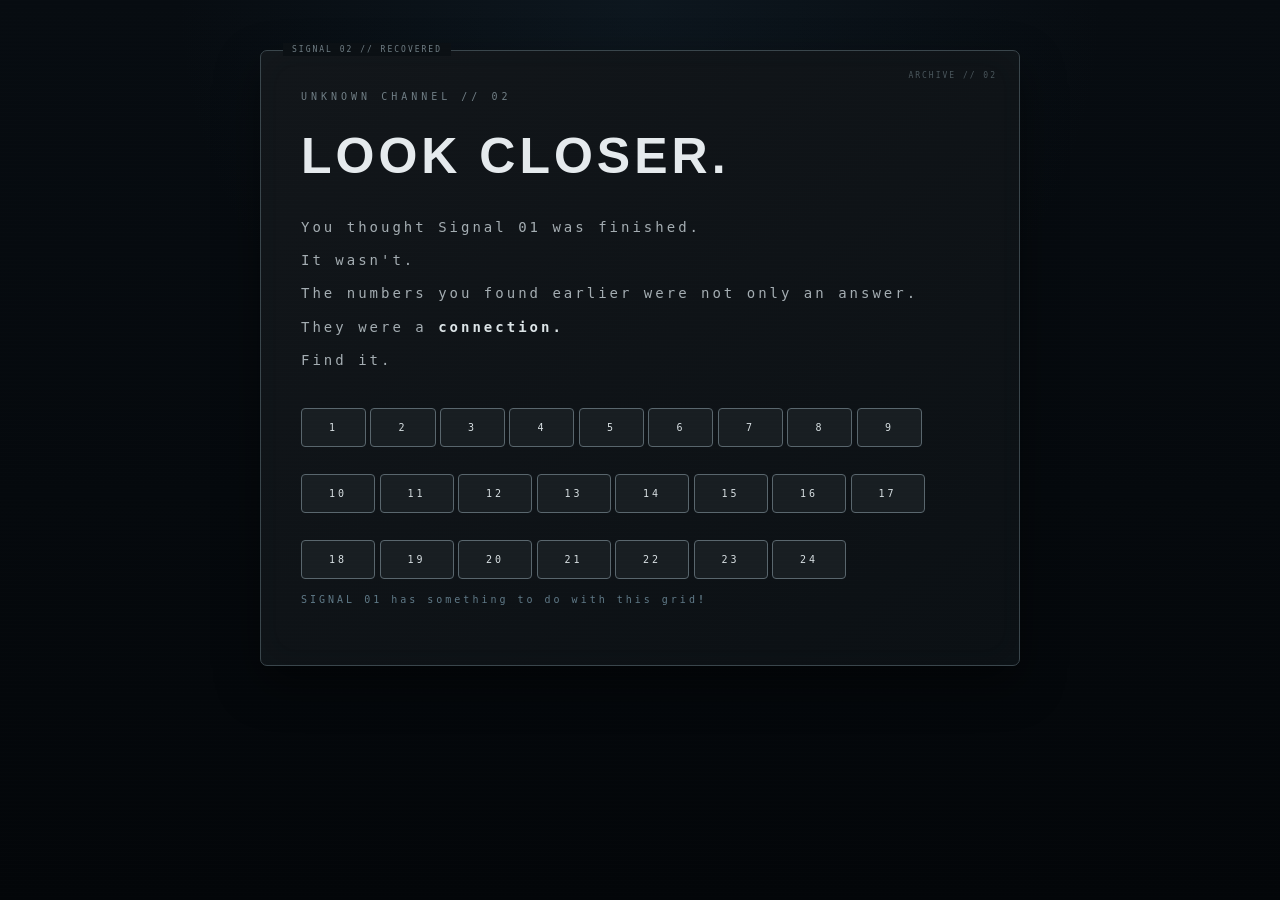
==== learn.html @ c7bb6c18 "Add files via upload" ====
<!DOCTYPE html>
<html lang="en">

<head>

    <meta charset="UTF-8">

    <meta
        name="viewport"
        content="width=device-width, initial-scale=1.0"
    >

    <title>LEARN // SIGNAL 02</title>

    <link rel="stylesheet" href="style.css">

</head>


<body>

    <main class="signal signal-02">

        <p class="small-text">
            UNKNOWN CHANNEL // 02
        </p>


        <h1>
            LOOK CLOSER.
        </h1>


        <p class="message">
            You thought Signal 01 was finished.
        </p>


        <p class="message">
            It wasn't.
        </p>


        <p class="message">
            The numbers you found earlier were not only an answer.
        </p>


        <p class="message">
            They were a <b>connection.</b>
        </p>


        <p class="message">
            Find it.
        </p>


        <!-- SIGNAL 02 GRID -->

        <div class="grid">

            <button class="grid-box">1</button>
            <button class="grid-box">2</button>
            <button class="grid-box">3</button>
            <button class="grid-box">4</button>
            <button class="grid-box">5</button>
            <button class="grid-box">6</button>
            <button class="grid-box">7</button>
            <button class="grid-box">8</button>
            <button class="grid-box">9</button>
            <button class="grid-box">10</button>
            <button class="grid-box">11</button>
            <button class="grid-box">12</button>
            <button class="grid-box">13</button>
            <button class="grid-box">14</button>
            <button class="grid-box">15</button>
            <button class="grid-box">16</button>
            <button class="grid-box">17</button>
            <button class="grid-box">18</button>
            <button class="grid-box">19</button>
            <button class="grid-box">20</button>
            <button class="grid-box">21</button>
            <button class="grid-box">22</button>
            <button class="grid-box">23</button>
            <button class="grid-box">24</button>

        </div>


        <p class="hint-info">
             SIGNAL 01 has something to do with this grid<b>!</b>
        </p>


        <!-- MAIN RESULT -->

        <p id="result"></p>


        <!-- TRANSLATION ANSWER -->

        <div
            id="answer-area"
            style="display: none;"
        >

            <p class="message">
                The message pointed somewhere.<br>
                Not a place on a map - a place you can reach.
            </p>

            <p class="message">
                What palce did it tell u to go?<br>
                <b>ONE WORD ONLY.</b>
            </p>


            <input
                type="text"
                id="learnAnswer"
                placeholder="ENTER ANSWER"
                autocomplete="off"
            >


            <button onclick="checkLearnAnswer()">
                SUBMIT
            </button>

        </div>


        <!-- SIGNAL SOURCE -->

        <div
            id="source-area"
            style="display: none;"
        >

            <p
                class="message"
                id="sourceMessage"
            >
                The signal source has been located.
            </p>


            <button onclick="goToWebsite()">
                OPEN SIGNAL SOURCE
            </button>

        </div>


        <!-- INSTAGRAM NUMBER -->

        <div
            id="number-area"
            style="display: none;"
        >

            <p class="message">
                You found the source.
            </p>


            <p class="message">
                Now find the number hidden in the Instagram ID.
            </p>


            <input
                type="text"
                id="instagramNumber"
                placeholder="ENTER NUMBER"
                autocomplete="off"
            >


            <button onclick="checkInstagramNumber()">
                SUBMIT
            </button>

        </div>


        <!-- SIGNAL 03 UNLOCK -->

        <div
            id="next-area"
            style="display: none;"
        >

            <p
                class="message"
                id="nextMessage"
            ></p>


            <button onclick="goToSignal03()">
                CONTINUE
            </button>

        </div>


    </main>


    <script src="script.js"></script>

</body>

</html>
---- style.css ----
.signal4-reveal {
    display: none;
}
* {
    box-sizing: border-box;
    margin: 0;
    padding: 0;
}

html {
    scroll-behavior: smooth;
}

body {
    min-height: 100vh;
    padding: 20px;

    background:
        radial-gradient(
            circle at 50% 0%,
            rgba(39, 70, 91, 0.18),
            transparent 42%
        ),
        linear-gradient(
            180deg,
            #070c11 0%,
            #05090d 55%,
            #030609 100%
        );

    color: #d9e2e8;
    font-family: Arial, sans-serif;
}

body::before {
    content: "";

    position: fixed;
    inset: 0;

    pointer-events: none;

    background:
        repeating-linear-gradient(
            0deg,
            transparent 0,
            transparent 3px,
            rgba(255, 255, 255, 0.014) 4px
        );

    z-index: 50;
}


/* COMMON */

button,
input {
    font-family: inherit;
}

button {
    cursor: pointer;
}

button:disabled {
    opacity: 0.45;
    cursor: default;
}

button:active {
    transform: translateY(1px);
}


/* SIGNAL 01 */

.terminal {
    position: relative;

    width: min(850px, 100%);
    min-height: 0;

    margin: 30px auto;

    padding: 38px;

    background:
        linear-gradient(
            145deg,
            rgba(12, 25, 35, 0.98),
            rgba(6, 13, 19, 0.98)
        );

    border: 1px solid #294250;
    border-radius: 7px;

    box-shadow:
        0 18px 45px rgba(0, 0, 0, 0.4),
        inset 0 0 35px rgba(50, 100, 125, 0.025);
}

.terminal::before {
    content: "SIGNAL 01 // INCOMING";

    position: absolute;

    top: -8px;
    left: 22px;

    padding: 2px 9px;

    background: #071018;

    color: #597483;

    font-family: monospace;
    font-size: 8px;
    letter-spacing: 2px;
}

.system {
    color: #657f8d;

    font-family: monospace;
    font-size: 11px;

    letter-spacing: 2px;
}

.terminal h1 {
    margin-top: 28px;

    color: #e6eef2;

    font-size: clamp(44px, 7vw, 60px);
    letter-spacing: 7px;
}

.creator {
    margin-top: 9px;

    color: #6b8490;

    font-family: monospace;
    font-size: 13px;
}

.signal {
    position: relative;

    margin-top: 28px;

    padding: 30px;

    background:
        linear-gradient(
            135deg,
            #0b1821,
            #081118
        );

    border: 1px solid #2d4856;
    border-left: 3px solid #587a89;

    border-radius: 5px;

    box-shadow:
        inset 0 0 25px rgba(50, 100, 125, 0.035);
}

.signal::after {
    content: "TRANSMISSION";

    position: absolute;

    top: 14px;
    right: 18px;

    color: #3d5966;

    font-family: monospace;
    font-size: 8px;
    letter-spacing: 2px;
}

.signal p {
    margin-bottom: 10px;

    color: #607a88;

    font-family: monospace;
    font-size: 10px;

    letter-spacing: 3px;
}

.signal h2 {
    color: #c8dce5;

    font-family: monospace;
    font-size: 27px;

    letter-spacing: 5px;
}

.clue {
    margin-top: 25px;

    color: #9aadb7;

    font-family: monospace;
    font-size: 13px;

    line-height: 1.8;
}

.terminal input {
    margin-top: 22px;

    width: 68%;

    padding: 14px 15px;

    background: #050b10;

    border: 1px solid #2e4855;
    border-radius: 4px;

    color: #e4edf1;

    outline: none;
}

.terminal input:focus {
    border-color: #6c8b9a;

    box-shadow:
        0 0 14px rgba(70, 120, 145, 0.1);
}

.terminal input::placeholder {
    color: #506773;
}

.terminal button {
    margin-left: 7px;

    padding: 14px 21px;

    background: #13232d;

    border: 1px solid #466270;
    border-radius: 4px;

    color: #d0dfe5;

    font-family: monospace;
    font-size: 10px;

    letter-spacing: 2px;

    transition: 0.2s;
}

.terminal button:hover {
    background: #1a303c;
    border-color: #7895a2;
}

#result {
    margin-top: 20px;

    color: #8aa7b5;

    font-family: monospace;
    font-size: 12px;

    line-height: 1.6;

    white-space: pre-line;
}

.hint-info {
    margin-top: 15px;

    color: #536d79;

    font-family: monospace;
    font-size: 9px;

    letter-spacing: 2px;
}

#continueBtn {
    display: none;
}


/* SIGNAL 02 */

.signal-02 {
    position: relative;

    width: min(760px, 100%);

    margin: 30px auto;

    padding: 40px;

    background:
        linear-gradient(
            145deg,
            #12161a,
            #0b1014
        );

    border: 1px solid #3a464c;
    border-radius: 7px;

    box-shadow:
        0 18px 45px rgba(0, 0, 0, 0.45),
        inset 0 0 35px rgba(170, 180, 185, 0.018);
}

.signal-02::before {
    content: "SIGNAL 02 // RECOVERED";

    position: absolute;

    top: -8px;
    left: 22px;

    padding: 2px 9px;

    background: #0b1014;

    color: #707e85;

    font-family: monospace;
    font-size: 8px;

    letter-spacing: 2px;
}

.signal-02::after {
    content: "ARCHIVE // 02";

    position: absolute;

    top: 20px;
    right: 22px;

    color: #4a565c;

    font-family: monospace;
    font-size: 8px;

    letter-spacing: 2px;
}

.signal-02 .small-text {
    margin-bottom: 25px;

    color: #707e85;

    font-family: monospace;
    font-size: 10px;

    letter-spacing: 4px;
}

.signal-02 h1 {
    margin: 0 0 30px;

    color: #e5eaed;

    font-size: clamp(38px, 6vw, 50px);

    letter-spacing: 4px;
}

.signal-02 .message {
    margin-bottom: 8px;

    color: #a4adb2;

    font-family: monospace;
    font-size: 14px;

    line-height: 1.8;
}

.signal-02 .message b {
    color: #dce4e7;
}

.signal-02 button {
    margin-top: 27px;
    margin-left: 0;

    padding: 13px 27px;

    background: #181e22;

    border: 1px solid #59666d;
    border-radius: 4px;

    color: #d7dfe2;

    font-family: monospace;
    font-size: 10px;

    letter-spacing: 3px;

    transition: 0.2s;
}

.signal-02 button:hover {
    background: #252d32;
    border-color: #a0abb0;
}

#source-area,
#number-area,
#next-area {
    display: none;
}


/* SIGNAL 03 */

.signal-03 {
    position: relative;

    width: 100%;
    min-height: 100vh;

    padding: 35px 7vw 100px;

    overflow: hidden;

    background:
        radial-gradient(
            circle at 82% 12%,
            rgba(38, 73, 94, 0.2),
            transparent 28%
        ),
        radial-gradient(
            circle at 12% 75%,
            rgba(23, 48, 65, 0.16),
            transparent 30%
        ),
        linear-gradient(
            145deg,
            #060a0e,
            #04070a
        );

    color: #d8e0e6;
}

.signal-03::before {
    content: "";

    position: fixed;
    inset: 0;

    pointer-events: none;

    background-image:
        linear-gradient(
            rgba(140, 175, 190, 0.035) 1px,
            transparent 1px
        ),
        linear-gradient(
            90deg,
            rgba(140, 175, 190, 0.035) 1px,
            transparent 1px
        );

    background-size: 50px 50px;
}

.signal-03::after {
    content: "03 // UNKNOWN LOCATION // TRACKING ACTIVE";

    position: absolute;

    top: 20px;
    right: 7vw;

    color: #4e6876;

    font-family: monospace;
    font-size: 9px;

    letter-spacing: 3px;
}

.signal-03 > * {
    position: relative;
    z-index: 2;
}

.signal-03 h1 {
    max-width: 900px;

    margin-top: 95px;

    color: #e9eef1;

    font-size: clamp(58px, 10vw, 120px);

    line-height: 0.83;

    letter-spacing: -6px;
}

.signal-03 .small-text {
    color: #607987;

    font-family: monospace;
    font-size: 10px;

    letter-spacing: 4px;

    text-transform: uppercase;
}

.signal-03 .message {
    max-width: 610px;

    margin-top: 20px;

    color: #81919b;

    font-family: monospace;
    font-size: 13px;

    line-height: 1.8;
}

.signal-03 .signal-box {
    position: relative;

    width: min(700px, 100%);

    margin-top: 75px;

    padding: 42px;

    background:
        linear-gradient(
            135deg,
            rgba(11, 28, 41, 0.9),
            rgba(6, 13, 19, 0.94)
        );

    border: 1px solid #2c4350;

    box-shadow:
        16px 16px 0 rgba(15, 25, 32, 0.65),
        0 0 35px rgba(40, 90, 115, 0.05);
}

.signal-03 .signal-box::before {
    content: "+";

    position: absolute;

    top: -9px;
    left: -9px;

    color: #718b98;

    font-size: 16px;
}

.signal-03 .signal-box::after {
    content: "SIGNAL_03";

    position: absolute;

    right: 18px;
    bottom: 12px;

    color: #3e5662;

    font-family: monospace;
    font-size: 8px;

    letter-spacing: 3px;
}

.signal-03 .riddle {
    margin: 32px 0;

    color: #d0d9de;

    font-family: monospace;
    font-size: 18px;

    line-height: 1.9;
}

.signal-03 input {
    width: 100%;

    margin-top: 20px;

    padding: 16px 0;

    background: transparent;

    border: none;
    border-bottom: 1px solid #425865;

    border-radius: 0;

    color: #e4edf1;

    font-family: monospace;

    outline: none;
}

.signal-03 input:focus {
    border-bottom-color: #9ab0bb;
}

.signal-03 button {
    margin-top: 20px;
    margin-left: 0;

    padding: 13px 27px;

    background: transparent;

    border: 1px solid #536e7b;
    border-radius: 0;

    color: #c0d0d7;

    font-family: monospace;
    font-size: 10px;

    letter-spacing: 3px;

    transition: 0.2s;
}

.signal-03 button:hover {
    background: #16242d;
    border-color: #91aab6;
}

.signal-03 #riddleResult,
.signal-03 #equationResult,
.signal-03 #equation2Result,
.signal-03 #cityResult,
.signal-03 #locationResult {
    margin-top: 20px;

    color: #718996;

    font-family: monospace;
    font-size: 11px;

    letter-spacing: 1px;
}

.signal-03 .hint-info {
    margin-top: 30px;

    color: #526d7a;

    font-family: monospace;
    font-size: 9px;

    letter-spacing: 3px;
}


/* SIGNAL 03 SECTIONS */

#equation-area,
#equation2-area,
#location-area,
.mini-stage,
#memory-stage,
#signal03-final {
    position: relative;

    width: min(850px, 100%);

    margin-top: 105px;

    padding-top: 45px;

    border-top: 1px solid #263943;
}

#equation-area::before,
#equation2-area::before,
#location-area::before,
.mini-stage::before,
#memory-stage::before,
#signal03-final::before {
    content: "SIGNAL DATA";

    position: absolute;

    top: -7px;
    left: 0;

    padding-right: 12px;

    background: #05080b;

    color: #506a76;

    font-family: monospace;
    font-size: 8px;

    letter-spacing: 3px;
}

.signal-03 .equation {
    margin: 40px 0;

    color: #dce7ec;

    font-family: monospace;

    font-size: clamp(30px, 6vw, 65px);

    letter-spacing: 5px;
}


/* LOCATION */

#location-area {
    min-height: 300px;

    padding: 45px;

    background:
        linear-gradient(
            135deg,
            rgba(17, 34, 45, 0.82),
            rgba(5, 10, 14, 0.92)
        );

    border: 1px solid #2b4452;

    box-shadow:
        12px 12px 0 rgba(10, 18, 23, 0.7);
}

#location-area .message:nth-child(2) {
    margin: 40px 0;

    color: #e3ebef;

    font-family: monospace;

    font-size: clamp(40px, 8vw, 90px);

    letter-spacing: 7px;
}


/* SHIBUYA GAME */

.game-area {
    width: min(850px, 100%);

    margin-top: 105px;
}

.game-area::before {
    content: "[ CONNECTION TEST // SHIBUYA ]";

    display: block;

    margin-bottom: 20px;

    color: #607b87;

    font-family: monospace;

    font-size: 10px;

    letter-spacing: 2px;
}

.game-title {
    display: inline-block;

    padding: 8px 12px;

    background: #101a20;

    border-left: 3px solid #718b96;

    color: #dce6ea;

    font-family: monospace;

    font-size: 24px;

    letter-spacing: 3px;
}

.game-info {
    max-width: 650px;

    margin: 15px 0;

    color: #667d87;

    font-family: monospace;

    font-size: 10px;

    line-height: 1.8;
}

.game-stats {
    display: inline-flex;

    gap: 25px;

    margin: 10px 0 18px;

    padding: 7px 10px;

    background: #05090c;

    border: 1px solid #263b45;

    color: #637a85;

    font-family: monospace;

    font-size: 9px;

    letter-spacing: 2px;
}

.game-stats b {
    color: #d4e0e5;
}

#game-board {
    position: relative;

    width: 100%;
    max-width: 760px;

    height: 420px;

    overflow: hidden;

    background:
        linear-gradient(
            180deg,
            #080e12,
            #05090c
        );

    border: 1px solid #415964;

    box-shadow:
        8px 8px 0 #020304;
}

#game-board::before {
    content: "";

    position: absolute;

    inset: 0;

    background-image:
        linear-gradient(
            #1d3039 1px,
            transparent 1px
        ),
        linear-gradient(
            90deg,
            #1d3039 1px,
            transparent 1px
        );

    background-size: 25px 25px;

    opacity: 0.35;
}

#game-board::after {
    content: "";

    position: absolute;

    left: 0;
    right: 0;

    top: 125px;

    height: 150px;

    background:
        repeating-linear-gradient(
            0deg,
            transparent 0,
            transparent 12px,
            rgba(190, 205, 210, 0.08) 12px,
            rgba(190, 205, 210, 0.08) 22px
        );

    border-top: 1px solid #263d47;
    border-bottom: 1px solid #263d47;

    pointer-events: none;
}

.road-line {
    position: absolute;

    left: 0;

    width: 100%;
    height: 1px;

    background: #55707b;

    opacity: 0.25;
}

.line-1 {
    top: 33%;
}

.line-2 {
    top: 66%;
}

#player {
    position: absolute;

    left: 20px;
    bottom: 20px;

    width: 18px;
    height: 18px;

    background: #e4edf0;

    border: 2px solid #7c96a0;

    z-index: 20;

    box-shadow:
        0 0 10px rgba(190, 215, 225, 0.45);

    transform: rotate(45deg);
}

#player::after {
    content: "";

    position: absolute;

    width: 5px;
    height: 5px;

    top: 4px;
    left: 4px;

    background: #536b76;
}

#finish {
    position: absolute;

    left: 0;
    top: 0;

    width: 100%;
    height: 42px;

    display: flex;

    align-items: center;
    justify-content: center;

    background: #0e171c;

    border-bottom: 2px solid #536c77;

    color: #91a7b0;

    font-family: monospace;

    font-size: 10px;

    letter-spacing: 4px;

    z-index: 6;
}

#finish::before {
    content: "↑";

    position: absolute;

    left: 20px;
    top: 10px;

    font-size: 15px;
}

.obstacle,
.moving-obstacle {
    position: absolute;

    width: 42px;
    height: 24px;

    background: #10191e;

    border: 1px solid #657d87;

    z-index: 15;
}

.obstacle::before,
.moving-obstacle::before {
    content: "///";

    position: absolute;

    left: 6px;
    top: 3px;

    color: #667f89;

    font-family: monospace;

    font-size: 11px;
}

#gameMessage {
    min-height: 18px;

    margin-top: 20px;

    color: #8199a3;

    font-family: monospace;

    font-size: 10px;

    letter-spacing: 2px;
}

#startGameBtn {
    margin-top: 15px;

    padding: 11px 24px;

    background: #0b1318;

    border: 1px solid #536d78;

    color: #c7d5da;

    font-family: monospace;

    font-size: 10px;

    letter-spacing: 2px;
}


/* OTHER STAGES */

.mini-stage {
    min-height: 300px;
}

.mini-stage h2 {
    margin-top: 25px;

    color: #dce7ed;

    font-family: monospace;

    font-size: clamp(28px, 5vw, 48px);

    letter-spacing: 3px;
}

.stage-text {
    max-width: 650px;

    margin-top: 15px;

    color: #788c96;

    font-family: monospace;

    font-size: 11px;

    line-height: 1.8;
}

.puzzle-box {
    width: min(650px, 100%);

    margin-top: 40px;

    padding: 32px;

    background:
        linear-gradient(
            135deg,
            rgba(10, 20, 28, 0.9),
            rgba(5, 10, 14, 0.95)
        );

    border: 1px solid #2c424d;

    box-shadow:
        10px 10px 0 rgba(17, 28, 36, 0.5);
}

.jumble-words {
    margin: 32px 0;

    padding: 20px;

    background: #060a0d;

    border: 1px solid #263944;

    color: #d4e0e5;

    font-family: monospace;

    font-size: 19px;

    letter-spacing: 3px;

    text-align: center;
}

.attempt-info {
    margin-top: 16px;

    color: #536d78;

    font-family: monospace;

    font-size: 10px;

    letter-spacing: 2px;
}

.attempt-info b {
    color: #c8d6dc;
}


/* HIDDEN STAGE */

#hidden-stage {
    min-height: 350px;
}

#hidden-message-box {
    position: relative;

    width: min(600px, 100%);

    min-height: 140px;

    margin-top: 45px;

    display: flex;

    align-items: center;
    justify-content: center;

    background: #05090c;

    border: 1px solid #263b45;

    overflow: hidden;
}

#hidden-message-box::before {
    content: "";

    position: absolute;

    inset: 0;

    background:
        repeating-linear-gradient(
            0deg,
            transparent,
            transparent 5px,
            rgba(170, 200, 210, 0.025) 6px
        );
}

#hidden-message {
    margin: 0;

    color: #91a7b0;

    font-family: monospace;

    font-size: 18px;

    letter-spacing: 4px;

    text-align: center;

    opacity: 0;

    transition: opacity 0.2s;
}

#hiddenContinueBtn {
    margin-top: 25px;
}


/* MEMORY */

#memory-stage {
    min-height: 400px;
}

.memory-stats {
    margin-top: 22px;

    color: #607887;

    font-family: monospace;

    font-size: 10px;

    letter-spacing: 2px;
}

.memory-stats b {
    color: #d7e3e8;
}

#memory-board {
    width: min(560px, 100%);

    margin-top: 32px;

    display: grid;

    grid-template-columns: repeat(4, 1fr);

    gap: 10px;
}

.memory-card {
    width: 100%;

    aspect-ratio: 1;

    margin: 0;
    padding: 0;

    background: #0a1218;

    border: 1px solid #38515e;

    border-radius: 0;

    color: #9db0b9;

    font-family: monospace;

    font-size: 25px;

    transition: 0.2s;
}

.memory-card:hover {
    background: #14232c;

    border-color: #78909b;
}

.memory-card.flipped {
    background: #172831;

    border-color: #8198a2;

    color: #dce7ed;
}

.memory-card.matched {
    background: #0d1b21;

    border-color: #536d78;

    color: #9fb4be;

    cursor: default;
}

#memoryMessage {
    min-height: 20px;

    margin-top: 20px;

    color: #7f98a3;

    font-family: monospace;

    font-size: 10px;

    letter-spacing: 2px;
}


/* FINAL */

#signal03-final {
    min-height: 300px;

    padding-bottom: 80px;
}

.final-text {
    max-width: 650px;

    margin-top: 18px;

    color: #82919b;

    font-family: monospace;

    font-size: 12px;

    line-height: 1.8;
}

.final-box {
    width: min(650px, 100%);

    margin-top: 45px;

    padding: 38px;

    background:
        linear-gradient(
            135deg,
            rgba(15, 29, 38, 0.92),
            rgba(5, 10, 14, 0.96)
        );

    border: 1px solid #425b67;

    box-shadow:
        12px 12px 0 rgba(18, 29, 38, 0.5);
}

.final-status {
    margin-top: 28px;

    color: #dce7ed;

    font-family: monospace;

    font-size: clamp(28px, 5vw, 48px);

    letter-spacing: 5px;
}

.final-subtext {
    margin-top: 18px;

    color: #617984;

    font-family: monospace;

    font-size: 9px;

    letter-spacing: 3px;
}


/* MOBILE */

@media (max-width: 600px) {

    body {
        padding: 10px;
    }

    .terminal {
        margin: 15px auto;
        padding: 28px 20px;
    }

    .terminal h1 {
        font-size: 42px;
        letter-spacing: 4px;
    }

    .signal {
        padding: 25px 20px;
    }

    .terminal input {
        width: 100%;
    }

    .terminal button {
        width: 100%;

        margin-left: 0;
        margin-top: 10px;
    }

    .signal-02 {
        margin: 15px auto;
        padding: 30px 22px;
    }

    .signal-02 h1 {
        font-size: 38px;
    }

    .signal-02::after {
        display: none;
    }

    .signal-03 {
        padding: 25px 18px 70px;
    }

    .signal-03::after {
        display: none;
    }

    .signal-03 h1 {
        margin-top: 70px;

        font-size: 54px;

        letter-spacing: -3px;
    }

    .signal-03 .signal-box {
        margin-top: 55px;

        padding: 28px 21px;

        box-shadow:
            9px 9px 0 rgba(15, 25, 32, 0.7);
    }

    .signal-03 .riddle {
        font-size: 16px;
    }

    .signal-03 button {
        width: 100%;
    }

    #equation-area,
    #equation2-area,
    #location-area,
    .mini-stage,
    #memory-stage,
    #signal03-final {
        margin-top: 80px;
    }

    #location-area {
        padding: 30px 20px;
    }

    #location-area .message:nth-child(2) {
        font-size: 38px;
        letter-spacing: 4px;
    }

    .game-area {
        margin-top: 85px;
    }

    .game-stats {
        width: 100%;

        justify-content: space-between;
    }

    #game-board {
        height: 420px;
    }

    .puzzle-box {
        padding: 25px 20px;
    }

    .jumble-words {
        font-size: 15px;
        line-height: 1.7;
    }

    #memory-board {
        grid-template-columns: repeat(2, 1fr);

        max-width: 330px;
    }

    .final-box {
        padding: 28px 22px;
    }
}

.signal4-reveal {
    display: none;
    margin-top: 35px;
    padding: 20px;
    border-top: 1px solid #263746;
    line-height: 1.8;
}

.signal4-reveal .dim {
    color: #526575;
}

.signal4-button {
    display: inline-block;
    margin-top: 20px;
    padding: 12px 18px;
    border: 1px solid #344957;
    background: #0c1721;
    color: #9eb1bf;
    text-decoration: none;
    font-family: "Courier New", monospace;
}
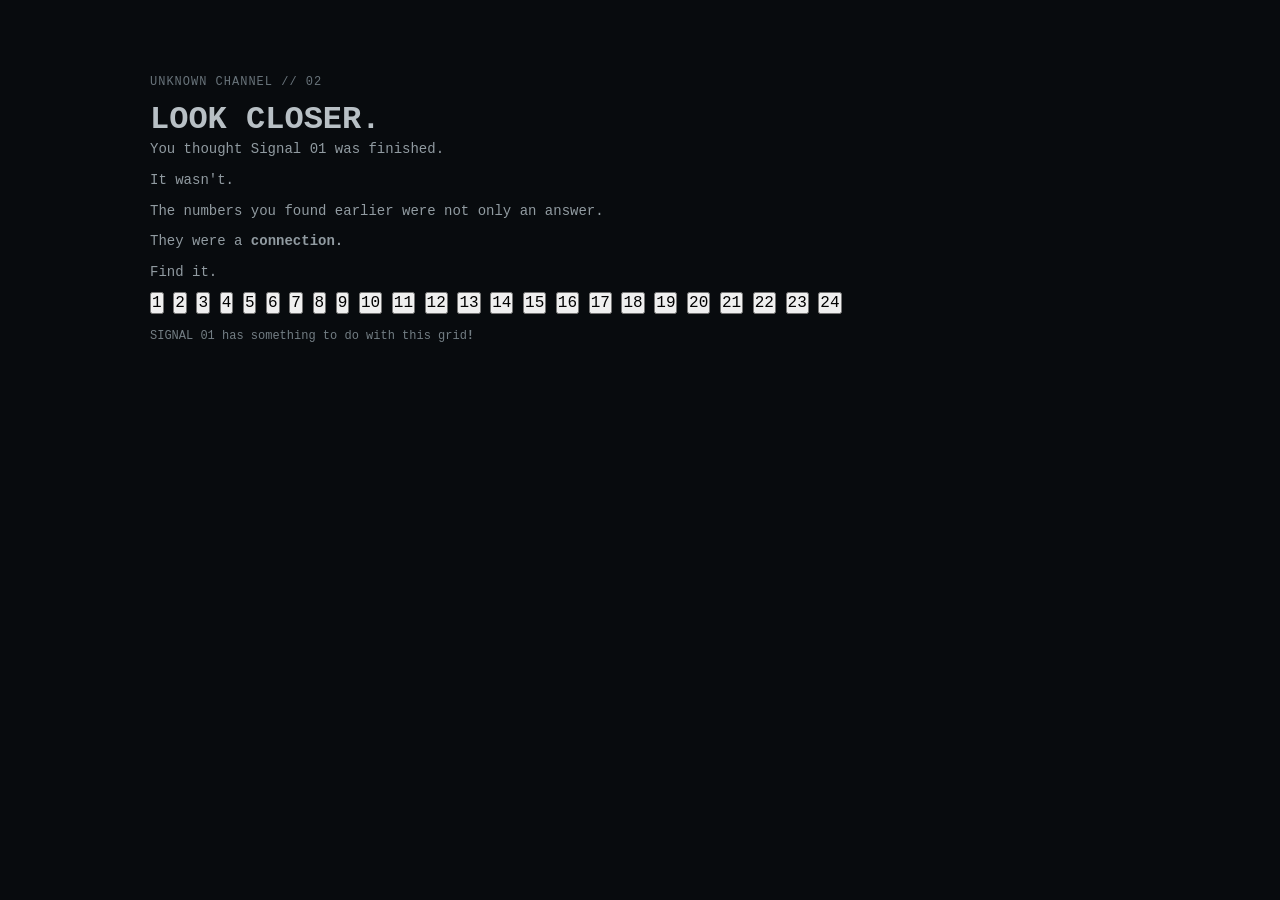
==== commit 2a8e469c: "Add files via upload" ====
--- a/style.css
+++ b/style.css
@@ -1,6 +1,3 @@
-.signal4-reveal {
-    display: none;
-}
 * {
     box-sizing: border-box;
     margin: 0;
@@ -13,1547 +10,710 @@
 
 body {
     min-height: 100vh;
-    padding: 20px;
-
-    background:
-        radial-gradient(
-            circle at 50% 0%,
-            rgba(39, 70, 91, 0.18),
-            transparent 42%
-        ),
-        linear-gradient(
-            180deg,
-            #070c11 0%,
-            #05090d 55%,
-            #030609 100%
-        );
-
-    color: #d9e2e8;
-    font-family: Arial, sans-serif;
-}
-
-body::before {
-    content: "";
-
-    position: fixed;
-    inset: 0;
-
-    pointer-events: none;
-
-    background:
-        repeating-linear-gradient(
-            0deg,
-            transparent 0,
-            transparent 3px,
-            rgba(255, 255, 255, 0.014) 4px
-        );
-
-    z-index: 50;
-}
-
-
-/* COMMON */
+    padding: 30px 16px;
+    background: #080b0e;
+    color: #b8c0c5;
+    font-family: "Courier New", monospace;
+}
 
 button,
 input {
-    font-family: inherit;
+    font: inherit;
 }
 
 button {
     cursor: pointer;
 }
 
-button:disabled {
-    opacity: 0.45;
-    cursor: default;
-}
-
-button:active {
-    transform: translateY(1px);
-}
-
-
-/* SIGNAL 01 */
-
-.terminal {
-    position: relative;
-
-    width: min(850px, 100%);
-    min-height: 0;
-
-    margin: 30px auto;
-
-    padding: 38px;
-
-    background:
-        linear-gradient(
-            145deg,
-            rgba(12, 25, 35, 0.98),
-            rgba(6, 13, 19, 0.98)
-        );
-
-    border: 1px solid #294250;
-    border-radius: 7px;
-
-    box-shadow:
-        0 18px 45px rgba(0, 0, 0, 0.4),
-        inset 0 0 35px rgba(50, 100, 125, 0.025);
-}
-
-.terminal::before {
-    content: "SIGNAL 01 // INCOMING";
-
-    position: absolute;
-
-    top: -8px;
-    left: 22px;
-
-    padding: 2px 9px;
-
-    background: #071018;
-
-    color: #597483;
-
-    font-family: monospace;
-    font-size: 8px;
-    letter-spacing: 2px;
-}
-
-.system {
-    color: #657f8d;
-
-    font-family: monospace;
-    font-size: 11px;
-
-    letter-spacing: 2px;
-}
-
-.terminal h1 {
-    margin-top: 28px;
-
-    color: #e6eef2;
-
-    font-size: clamp(44px, 7vw, 60px);
-    letter-spacing: 7px;
-}
-
-.creator {
-    margin-top: 9px;
-
-    color: #6b8490;
-
-    font-family: monospace;
-    font-size: 13px;
-}
-
 .signal {
-    position: relative;
-
-    margin-top: 28px;
-
+    width: 92%;
+    max-width: 980px;
+    margin: 45px auto;
+}
+
+.signal-03 {
     padding: 30px;
-
-    background:
-        linear-gradient(
-            135deg,
-            #0b1821,
-            #081118
-        );
-
-    border: 1px solid #2d4856;
-    border-left: 3px solid #587a89;
-
-    border-radius: 5px;
-
-    box-shadow:
-        inset 0 0 25px rgba(50, 100, 125, 0.035);
-}
-
-.signal::after {
-    content: "TRANSMISSION";
-
-    position: absolute;
-
-    top: 14px;
-    right: 18px;
-
-    color: #3d5966;
-
-    font-family: monospace;
-    font-size: 8px;
-    letter-spacing: 2px;
-}
-
-.signal p {
-    margin-bottom: 10px;
-
-    color: #607a88;
-
-    font-family: monospace;
-    font-size: 10px;
-
-    letter-spacing: 3px;
-}
-
-.signal h2 {
-    color: #c8dce5;
-
-    font-family: monospace;
-    font-size: 27px;
-
-    letter-spacing: 5px;
-}
-
-.clue {
-    margin-top: 25px;
-
-    color: #9aadb7;
-
-    font-family: monospace;
-    font-size: 13px;
-
-    line-height: 1.8;
-}
-
-.terminal input {
-    margin-top: 22px;
-
-    width: 68%;
-
-    padding: 14px 15px;
-
-    background: #050b10;
-
-    border: 1px solid #2e4855;
-    border-radius: 4px;
-
-    color: #e4edf1;
-
-    outline: none;
-}
-
-.terminal input:focus {
-    border-color: #6c8b9a;
-
-    box-shadow:
-        0 0 14px rgba(70, 120, 145, 0.1);
-}
-
-.terminal input::placeholder {
-    color: #506773;
-}
-
-.terminal button {
-    margin-left: 7px;
-
-    padding: 14px 21px;
-
-    background: #13232d;
-
-    border: 1px solid #466270;
-    border-radius: 4px;
-
-    color: #d0dfe5;
-
-    font-family: monospace;
-    font-size: 10px;
-
-    letter-spacing: 2px;
-
-    transition: 0.2s;
-}
-
-.terminal button:hover {
-    background: #1a303c;
-    border-color: #7895a2;
-}
-
-#result {
-    margin-top: 20px;
-
-    color: #8aa7b5;
-
-    font-family: monospace;
+    background: #0d1216;
+    border: 1px solid #30383e;
+    box-shadow: 6px 6px 0 #020304;
+}
+
+.small-text {
+    color: #68737a;
     font-size: 12px;
-
-    line-height: 1.6;
-
-    white-space: pre-line;
+    margin-bottom: 12px;
+    letter-spacing: 1px;
+}
+
+.signal-03 h1 {
+    color: #d4d9dc;
+    font-size: 34px;
+    margin-bottom: 20px;
+}
+
+.message {
+    color: #919ba1;
+    font-size: 14px;
+    line-height: 1.7;
+    margin-bottom: 7px;
 }
 
 .hint-info {
     margin-top: 15px;
-
-    color: #536d79;
-
-    font-family: monospace;
-    font-size: 9px;
-
-    letter-spacing: 2px;
-}
-
-#continueBtn {
-    display: none;
-}
-
-
-/* SIGNAL 02 */
-
-.signal-02 {
-    position: relative;
-
-    width: min(760px, 100%);
-
-    margin: 30px auto;
-
-    padding: 40px;
-
-    background:
-        linear-gradient(
-            145deg,
-            #12161a,
-            #0b1014
-        );
-
-    border: 1px solid #3a464c;
-    border-radius: 7px;
-
-    box-shadow:
-        0 18px 45px rgba(0, 0, 0, 0.45),
-        inset 0 0 35px rgba(170, 180, 185, 0.018);
-}
-
-.signal-02::before {
-    content: "SIGNAL 02 // RECOVERED";
-
-    position: absolute;
-
-    top: -8px;
-    left: 22px;
-
-    padding: 2px 9px;
-
+    color: #737e84;
+    font-size: 12px;
+}
+
+
+/* =========================
+   PUZZLE BOXES
+========================= */
+
+.signal-box {
+    margin: 25px 0;
+    padding: 22px;
+    background: #090d11;
+    border: 1px solid #303940;
+}
+
+.riddle {
+    color: #aab2b7;
+    line-height: 1.8;
+    font-size: 14px;
+}
+
+.equation {
+    margin: 15px 0;
+    color: #d2d7da;
+    font-size: 20px;
+}
+
+.signal-box input,
+#location-area input {
+    width: 100%;
+    padding: 11px;
+    margin-top: 15px;
+    background: #06090b;
+    border: 1px solid #39434a;
+    color: #d2d7da;
+    outline: none;
+}
+
+.signal-box input:focus,
+#location-area input:focus {
+    border-color: #727e85;
+}
+
+.signal-box button,
+#location-area button {
+    margin-top: 9px;
+    padding: 10px 18px;
+    background: #151b20;
+    border: 1px solid #59656c;
+    color: #cbd1d4;
+    box-shadow: 4px 4px 0 #020304;
+}
+
+.signal-box button:hover,
+#location-area button:hover {
+    background: #20272c;
+    transform: translate(2px, 2px);
+    box-shadow: 2px 2px 0 #020304;
+}
+
+#riddleResult,
+#equationResult,
+#equation2Result,
+#cityResult,
+#locationResult {
+    min-height: 18px;
+    margin-top: 12px;
+    color: #78838a;
+    font-size: 13px;
+}
+
+
+/* =========================
+   LOCATION
+========================= */
+
+#location-area {
+    margin-top: 25px;
+    padding: 22px;
     background: #0b1014;
-
-    color: #707e85;
-
-    font-family: monospace;
-    font-size: 8px;
-
-    letter-spacing: 2px;
-}
-
-.signal-02::after {
-    content: "ARCHIVE // 02";
-
-    position: absolute;
-
-    top: 20px;
-    right: 22px;
-
-    color: #4a565c;
-
-    font-family: monospace;
-    font-size: 8px;
-
-    letter-spacing: 2px;
-}
-
-.signal-02 .small-text {
-    margin-bottom: 25px;
-
-    color: #707e85;
-
-    font-family: monospace;
-    font-size: 10px;
-
-    letter-spacing: 4px;
-}
-
-.signal-02 h1 {
-    margin: 0 0 30px;
-
-    color: #e5eaed;
-
-    font-size: clamp(38px, 6vw, 50px);
-
-    letter-spacing: 4px;
-}
-
-.signal-02 .message {
-    margin-bottom: 8px;
-
-    color: #a4adb2;
-
-    font-family: monospace;
-    font-size: 14px;
-
-    line-height: 1.8;
-}
-
-.signal-02 .message b {
-    color: #dce4e7;
-}
-
-.signal-02 button {
-    margin-top: 27px;
-    margin-left: 0;
-
-    padding: 13px 27px;
-
-    background: #181e22;
-
-    border: 1px solid #59666d;
-    border-radius: 4px;
-
-    color: #d7dfe2;
-
-    font-family: monospace;
-    font-size: 10px;
-
-    letter-spacing: 3px;
-
-    transition: 0.2s;
-}
-
-.signal-02 button:hover {
-    background: #252d32;
-    border-color: #a0abb0;
-}
-
-#source-area,
-#number-area,
-#next-area {
-    display: none;
-}
-
-
-/* SIGNAL 03 */
-
-.signal-03 {
-    position: relative;
-
-    width: 100%;
-    min-height: 100vh;
-
-    padding: 35px 7vw 100px;
-
-    overflow: hidden;
-
-    background:
-        radial-gradient(
-            circle at 82% 12%,
-            rgba(38, 73, 94, 0.2),
-            transparent 28%
-        ),
-        radial-gradient(
-            circle at 12% 75%,
-            rgba(23, 48, 65, 0.16),
-            transparent 30%
-        ),
-        linear-gradient(
-            145deg,
-            #060a0e,
-            #04070a
-        );
-
-    color: #d8e0e6;
-}
-
-.signal-03::before {
-    content: "";
-
-    position: fixed;
-    inset: 0;
-
-    pointer-events: none;
-
-    background-image:
-        linear-gradient(
-            rgba(140, 175, 190, 0.035) 1px,
-            transparent 1px
-        ),
-        linear-gradient(
-            90deg,
-            rgba(140, 175, 190, 0.035) 1px,
-            transparent 1px
-        );
-
-    background-size: 50px 50px;
-}
-
-.signal-03::after {
-    content: "03 // UNKNOWN LOCATION // TRACKING ACTIVE";
-
-    position: absolute;
-
-    top: 20px;
-    right: 7vw;
-
-    color: #4e6876;
-
-    font-family: monospace;
-    font-size: 9px;
-
-    letter-spacing: 3px;
-}
-
-.signal-03 > * {
-    position: relative;
-    z-index: 2;
-}
-
-.signal-03 h1 {
-    max-width: 900px;
-
-    margin-top: 95px;
-
-    color: #e9eef1;
-
-    font-size: clamp(58px, 10vw, 120px);
-
-    line-height: 0.83;
-
-    letter-spacing: -6px;
-}
-
-.signal-03 .small-text {
-    color: #607987;
-
-    font-family: monospace;
-    font-size: 10px;
-
-    letter-spacing: 4px;
-
-    text-transform: uppercase;
-}
-
-.signal-03 .message {
-    max-width: 610px;
-
-    margin-top: 20px;
-
-    color: #81919b;
-
-    font-family: monospace;
-    font-size: 13px;
-
-    line-height: 1.8;
-}
-
-.signal-03 .signal-box {
-    position: relative;
-
-    width: min(700px, 100%);
-
-    margin-top: 75px;
-
-    padding: 42px;
-
-    background:
-        linear-gradient(
-            135deg,
-            rgba(11, 28, 41, 0.9),
-            rgba(6, 13, 19, 0.94)
-        );
-
-    border: 1px solid #2c4350;
-
-    box-shadow:
-        16px 16px 0 rgba(15, 25, 32, 0.65),
-        0 0 35px rgba(40, 90, 115, 0.05);
-}
-
-.signal-03 .signal-box::before {
-    content: "+";
-
-    position: absolute;
-
-    top: -9px;
-    left: -9px;
-
-    color: #718b98;
-
-    font-size: 16px;
-}
-
-.signal-03 .signal-box::after {
-    content: "SIGNAL_03";
-
-    position: absolute;
-
-    right: 18px;
-    bottom: 12px;
-
-    color: #3e5662;
-
-    font-family: monospace;
-    font-size: 8px;
-
-    letter-spacing: 3px;
-}
-
-.signal-03 .riddle {
-    margin: 32px 0;
-
-    color: #d0d9de;
-
-    font-family: monospace;
-    font-size: 18px;
-
-    line-height: 1.9;
-}
-
-.signal-03 input {
-    width: 100%;
-
-    margin-top: 20px;
-
-    padding: 16px 0;
-
-    background: transparent;
-
-    border: none;
-    border-bottom: 1px solid #425865;
-
-    border-radius: 0;
-
-    color: #e4edf1;
-
-    font-family: monospace;
-
-    outline: none;
-}
-
-.signal-03 input:focus {
-    border-bottom-color: #9ab0bb;
-}
-
-.signal-03 button {
-    margin-top: 20px;
-    margin-left: 0;
-
-    padding: 13px 27px;
-
-    background: transparent;
-
-    border: 1px solid #536e7b;
-    border-radius: 0;
-
-    color: #c0d0d7;
-
-    font-family: monospace;
-    font-size: 10px;
-
-    letter-spacing: 3px;
-
-    transition: 0.2s;
-}
-
-.signal-03 button:hover {
-    background: #16242d;
-    border-color: #91aab6;
-}
-
-.signal-03 #riddleResult,
-.signal-03 #equationResult,
-.signal-03 #equation2Result,
-.signal-03 #cityResult,
-.signal-03 #locationResult {
-    margin-top: 20px;
-
-    color: #718996;
-
-    font-family: monospace;
-    font-size: 11px;
-
-    letter-spacing: 1px;
-}
-
-.signal-03 .hint-info {
+    border: 1px solid #303940;
+}
+
+#shibuya-step {
+    margin-top: 25px;
+    padding-top: 22px;
+    border-top: 1px solid #2b343a;
+}
+
+
+/* =========================
+   CROSSING GAME
+========================= */
+
+.game-area {
     margin-top: 30px;
-
-    color: #526d7a;
-
-    font-family: monospace;
-    font-size: 9px;
-
-    letter-spacing: 3px;
-}
-
-
-/* SIGNAL 03 SECTIONS */
-
-#equation-area,
-#equation2-area,
-#location-area,
-.mini-stage,
-#memory-stage,
-#signal03-final {
-    position: relative;
-
-    width: min(850px, 100%);
-
-    margin-top: 105px;
-
-    padding-top: 45px;
-
-    border-top: 1px solid #263943;
-}
-
-#equation-area::before,
-#equation2-area::before,
-#location-area::before,
-.mini-stage::before,
-#memory-stage::before,
-#signal03-final::before {
-    content: "SIGNAL DATA";
-
-    position: absolute;
-
-    top: -7px;
-    left: 0;
-
-    padding-right: 12px;
-
-    background: #05080b;
-
-    color: #506a76;
-
-    font-family: monospace;
-    font-size: 8px;
-
-    letter-spacing: 3px;
-}
-
-.signal-03 .equation {
-    margin: 40px 0;
-
-    color: #dce7ec;
-
-    font-family: monospace;
-
-    font-size: clamp(30px, 6vw, 65px);
-
-    letter-spacing: 5px;
-}
-
-
-/* LOCATION */
-
-#location-area {
-    min-height: 300px;
-
-    padding: 45px;
-
-    background:
-        linear-gradient(
-            135deg,
-            rgba(17, 34, 45, 0.82),
-            rgba(5, 10, 14, 0.92)
-        );
-
-    border: 1px solid #2b4452;
-
-    box-shadow:
-        12px 12px 0 rgba(10, 18, 23, 0.7);
-}
-
-#location-area .message:nth-child(2) {
-    margin: 40px 0;
-
-    color: #e3ebef;
-
-    font-family: monospace;
-
-    font-size: clamp(40px, 8vw, 90px);
-
-    letter-spacing: 7px;
-}
-
-
-/* SHIBUYA GAME */
-
-.game-area {
-    width: min(850px, 100%);
-
-    margin-top: 105px;
-}
-
-.game-area::before {
-    content: "[ CONNECTION TEST // SHIBUYA ]";
-
-    display: block;
-
-    margin-bottom: 20px;
-
-    color: #607b87;
-
-    font-family: monospace;
-
-    font-size: 10px;
-
-    letter-spacing: 2px;
+    padding: 22px;
+    background: #0b1014;
+    border: 1px solid #303940;
 }
 
 .game-title {
-    display: inline-block;
-
-    padding: 8px 12px;
-
-    background: #101a20;
-
-    border-left: 3px solid #718b96;
-
-    color: #dce6ea;
-
-    font-family: monospace;
-
-    font-size: 24px;
-
-    letter-spacing: 3px;
+    margin: 12px 0 8px;
+    color: #d2d7da;
+    font-size: 22px;
 }
 
 .game-info {
-    max-width: 650px;
-
-    margin: 15px 0;
-
-    color: #667d87;
-
-    font-family: monospace;
-
-    font-size: 10px;
-
-    line-height: 1.8;
+    color: #707b82;
+    font-size: 13px;
 }
 
 .game-stats {
-    display: inline-flex;
-
-    gap: 25px;
-
-    margin: 10px 0 18px;
-
-    padding: 7px 10px;
-
-    background: #05090c;
-
-    border: 1px solid #263b45;
-
-    color: #637a85;
-
-    font-family: monospace;
-
-    font-size: 9px;
-
-    letter-spacing: 2px;
+    display: flex;
+    gap: 30px;
+    margin: 18px 0;
+    color: #68747b;
+    font-size: 12px;
 }
 
 .game-stats b {
-    color: #d4e0e5;
-}
+    color: #c3cbd0;
+}
+
+
+/* =========================
+   GAME BOARD
+========================= */
 
 #game-board {
     position: relative;
-
     width: 100%;
-    max-width: 760px;
-
-    height: 420px;
-
+    max-width: 650px;
+    height: 350px;
+    margin: 25px auto;
     overflow: hidden;
 
-    background:
-        linear-gradient(
-            180deg,
-            #080e12,
-            #05090c
-        );
-
-    border: 1px solid #415964;
-
-    box-shadow:
-        8px 8px 0 #020304;
-}
+    background: #06090c;
+    border: 1px solid #3b454b;
+}
+
+
+/*
+   SAFE STARTING AREA
+
+   The bottom part of the board is kept
+   visually separate from the moving road.
+*/
+
+#game-board::after {
+    content: "";
+    position: absolute;
+    left: 0;
+    right: 0;
+    bottom: 0;
+    height: 60px;
+
+    background: #0b1115;
+    border-top: 1px solid #242d33;
+
+    z-index: 1;
+}
+
+
+/* ROAD */
 
 #game-board::before {
     content: "";
-
-    position: absolute;
-
-    inset: 0;
-
-    background-image:
-        linear-gradient(
-            #1d3039 1px,
-            transparent 1px
-        ),
-        linear-gradient(
-            90deg,
-            #1d3039 1px,
-            transparent 1px
-        );
-
-    background-size: 25px 25px;
-
-    opacity: 0.35;
-}
-
-#game-board::after {
-    content: "";
-
     position: absolute;
 
     left: 0;
     right: 0;
 
-    top: 125px;
-
-    height: 150px;
-
-    background:
-        repeating-linear-gradient(
-            0deg,
-            transparent 0,
-            transparent 12px,
-            rgba(190, 205, 210, 0.08) 12px,
-            rgba(190, 205, 210, 0.08) 22px
-        );
-
-    border-top: 1px solid #263d47;
-    border-bottom: 1px solid #263d47;
-
-    pointer-events: none;
-}
+    top: 55px;
+    bottom: 60px;
+
+    background: #11171b;
+
+    border-top: 1px solid #252e34;
+    border-bottom: 1px solid #252e34;
+
+    z-index: 0;
+}
+
+
+/* PLAYER */
+
+#player {
+    position: absolute;
+
+    z-index: 30;
+
+    width: 20px;
+    height: 20px;
+
+    background: #d7dcdf;
+    border: 2px solid #89949a;
+
+    /*
+       Give the player a clear starting zone.
+    */
+    bottom: 15px;
+}
+
+
+/* FINISH */
+
+#finish {
+    position: absolute;
+
+    z-index: 10;
+
+    top: 8px;
+    left: 50%;
+
+    width: 70px;
+    height: 28px;
+
+    transform: translateX(-50%);
+
+    display: flex;
+    align-items: center;
+    justify-content: center;
+
+    background: #26322c;
+    border: 1px solid #526e5c;
+
+    color: #88b697;
+    font-size: 11px;
+}
+
+
+/* ROAD LINES */
 
 .road-line {
     position: absolute;
 
+    z-index: 3;
+
     left: 0;
-
     width: 100%;
     height: 1px;
 
-    background: #55707b;
-
-    opacity: 0.25;
+    background: #293238;
 }
 
 .line-1 {
-    top: 33%;
+    top: 125px;
 }
 
 .line-2 {
-    top: 66%;
-}
-
-#player {
+    top: 245px;
+}
+
+
+/* OBSTACLES */
+
+.moving-obstacle {
     position: absolute;
 
-    left: 20px;
-    bottom: 20px;
-
-    width: 18px;
-    height: 18px;
-
-    background: #e4edf0;
-
-    border: 2px solid #7c96a0;
-
-    z-index: 20;
-
-    box-shadow:
-        0 0 10px rgba(190, 215, 225, 0.45);
-
-    transform: rotate(45deg);
-}
-
-#player::after {
+    z-index: 15;
+
+    width: 42px;
+    height: 24px;
+
+    background: #713f3f;
+    border: 1px solid #a35b5b;
+}
+
+.moving-obstacle::after {
     content: "";
 
     position: absolute;
+
+    right: 5px;
+    top: 7px;
 
     width: 5px;
     height: 5px;
 
-    top: 4px;
-    left: 4px;
-
-    background: #536b76;
-}
-
-#finish {
-    position: absolute;
-
-    left: 0;
-    top: 0;
-
+    background: #c7b7a0;
+}
+
+
+/* GAME MESSAGE */
+
+#gameMessage {
+    min-height: 20px;
+    margin: 12px 0;
+
+    color: #829097;
+    font-size: 13px;
+}
+
+
+/* START BUTTON */
+
+#startGameBtn {
+    padding: 11px 20px;
+
+    background: #151b20;
+    border: 1px solid #5a666d;
+
+    color: #cbd2d5;
+
+    box-shadow: 4px 4px 0 #020304;
+}
+
+#startGameBtn:hover {
+    background: #20272c;
+    transform: translate(2px, 2px);
+    box-shadow: 2px 2px 0 #020304;
+}
+
+#startGameBtn:disabled {
+    opacity: 0.5;
+    cursor: not-allowed;
+}
+
+
+/* =========================
+   MINI STAGES
+========================= */
+
+.mini-stage {
+    margin-top: 30px;
+    padding: 22px;
+
+    background: #0b1014;
+    border: 1px solid #303940;
+}
+
+.mini-stage h2 {
+    margin: 12px 0;
+
+    color: #cbd1d4;
+    font-size: 20px;
+}
+
+.stage-text {
+    margin-bottom: 7px;
+
+    color: #858f95;
+    font-size: 13px;
+    line-height: 1.7;
+}
+
+
+/* =========================
+   JUMBLE
+========================= */
+
+.puzzle-box {
+    margin-top: 20px;
+    padding: 20px;
+
+    background: #090d11;
+    border: 1px solid #303940;
+}
+
+.jumble-words {
+    margin: 15px 0;
+
+    color: #c1c8cc;
+    font-size: 17px;
+}
+
+#jumbleAnswer {
     width: 100%;
-    height: 42px;
-
-    display: flex;
-
-    align-items: center;
-    justify-content: center;
-
-    background: #0e171c;
-
-    border-bottom: 2px solid #536c77;
-
-    color: #91a7b0;
-
-    font-family: monospace;
-
-    font-size: 10px;
-
-    letter-spacing: 4px;
-
-    z-index: 6;
-}
-
-#finish::before {
-    content: "↑";
-
-    position: absolute;
-
-    left: 20px;
-    top: 10px;
-
-    font-size: 15px;
-}
-
-.obstacle,
-.moving-obstacle {
-    position: absolute;
-
-    width: 42px;
-    height: 24px;
-
-    background: #10191e;
-
-    border: 1px solid #657d87;
-
-    z-index: 15;
-}
-
-.obstacle::before,
-.moving-obstacle::before {
-    content: "///";
-
-    position: absolute;
-
-    left: 6px;
-    top: 3px;
-
-    color: #667f89;
-
-    font-family: monospace;
-
-    font-size: 11px;
-}
-
-#gameMessage {
+    padding: 11px;
+
+    background: #06090b;
+    border: 1px solid #39434a;
+
+    color: #d1d6d9;
+    outline: none;
+}
+
+.puzzle-box button {
+    margin-top: 9px;
+    padding: 10px 18px;
+
+    background: #151b20;
+    border: 1px solid #59656c;
+
+    color: #cbd1d4;
+}
+
+.puzzle-box button:hover {
+    background: #20272c;
+}
+
+#jumbleResult {
     min-height: 18px;
-
-    margin-top: 20px;
-
-    color: #8199a3;
-
-    font-family: monospace;
-
-    font-size: 10px;
-
-    letter-spacing: 2px;
-}
-
-#startGameBtn {
+    margin-top: 12px;
+
+    color: #7d888f;
+    font-size: 13px;
+}
+
+.attempt-info {
     margin-top: 15px;
 
-    padding: 11px 24px;
-
-    background: #0b1318;
-
-    border: 1px solid #536d78;
-
-    color: #c7d5da;
-
-    font-family: monospace;
-
-    font-size: 10px;
-
-    letter-spacing: 2px;
-}
-
-
-/* OTHER STAGES */
-
-.mini-stage {
-    min-height: 300px;
-}
-
-.mini-stage h2 {
-    margin-top: 25px;
-
-    color: #dce7ed;
-
-    font-family: monospace;
-
-    font-size: clamp(28px, 5vw, 48px);
-
-    letter-spacing: 3px;
-}
-
-.stage-text {
-    max-width: 650px;
-
-    margin-top: 15px;
-
-    color: #788c96;
-
-    font-family: monospace;
-
-    font-size: 11px;
-
-    line-height: 1.8;
-}
-
-.puzzle-box {
-    width: min(650px, 100%);
-
-    margin-top: 40px;
-
-    padding: 32px;
-
-    background:
-        linear-gradient(
-            135deg,
-            rgba(10, 20, 28, 0.9),
-            rgba(5, 10, 14, 0.95)
-        );
-
-    border: 1px solid #2c424d;
-
-    box-shadow:
-        10px 10px 0 rgba(17, 28, 36, 0.5);
-}
-
-.jumble-words {
-    margin: 32px 0;
-
-    padding: 20px;
-
-    background: #060a0d;
-
-    border: 1px solid #263944;
-
-    color: #d4e0e5;
-
-    font-family: monospace;
-
-    font-size: 19px;
-
-    letter-spacing: 3px;
-
-    text-align: center;
-}
-
-.attempt-info {
-    margin-top: 16px;
-
-    color: #536d78;
-
-    font-family: monospace;
-
-    font-size: 10px;
-
-    letter-spacing: 2px;
+    color: #606c73;
+    font-size: 12px;
 }
 
 .attempt-info b {
-    color: #c8d6dc;
-}
-
-
-/* HIDDEN STAGE */
+    color: #aeb7bc;
+}
+
+
+/* =========================
+   HIDDEN STAGE
+========================= */
 
 #hidden-stage {
-    min-height: 350px;
+    background: #0a0f13;
 }
 
 #hidden-message-box {
-    position: relative;
-
-    width: min(600px, 100%);
-
-    min-height: 140px;
-
-    margin-top: 45px;
-
-    display: flex;
-
-    align-items: center;
-    justify-content: center;
-
-    background: #05090c;
-
-    border: 1px solid #263b45;
-
-    overflow: hidden;
-}
-
-#hidden-message-box::before {
-    content: "";
-
-    position: absolute;
-
-    inset: 0;
-
-    background:
-        repeating-linear-gradient(
-            0deg,
-            transparent,
-            transparent 5px,
-            rgba(170, 200, 210, 0.025) 6px
-        );
+    min-height: 45px;
+
+    margin: 20px 0;
+    padding: 14px;
+
+    background: #070b0e;
+    border-left: 2px solid #465158;
 }
 
 #hidden-message {
-    margin: 0;
-
-    color: #91a7b0;
-
-    font-family: monospace;
-
-    font-size: 18px;
-
-    letter-spacing: 4px;
-
-    text-align: center;
-
-    opacity: 0;
-
-    transition: opacity 0.2s;
+    color: #9da6ac;
 }
 
 #hiddenContinueBtn {
-    margin-top: 25px;
-}
-
-
-/* MEMORY */
-
-#memory-stage {
-    min-height: 400px;
-}
+    padding: 10px 19px;
+
+    background: #151b20;
+    border: 1px solid #59656c;
+
+    color: #c8d0d4;
+}
+
+#hiddenContinueBtn:hover {
+    background: #20272c;
+}
+
+
+/* =========================
+   MEMORY GAME
+========================= */
 
 .memory-stats {
-    margin-top: 22px;
-
-    color: #607887;
-
-    font-family: monospace;
-
-    font-size: 10px;
-
-    letter-spacing: 2px;
+    margin: 15px 0;
+
+    color: #68747b;
+    font-size: 13px;
 }
 
 .memory-stats b {
-    color: #d7e3e8;
+    color: #c0c8cc;
 }
 
 #memory-board {
-    width: min(560px, 100%);
-
-    margin-top: 32px;
-
     display: grid;
 
     grid-template-columns: repeat(4, 1fr);
 
-    gap: 10px;
+    gap: 8px;
+
+    max-width: 450px;
+
+    margin: 20px auto;
 }
 
 .memory-card {
-    width: 100%;
-
-    aspect-ratio: 1;
-
-    margin: 0;
-    padding: 0;
-
-    background: #0a1218;
-
-    border: 1px solid #38515e;
-
-    border-radius: 0;
-
-    color: #9db0b9;
-
-    font-family: monospace;
-
-    font-size: 25px;
-
-    transition: 0.2s;
+    min-height: 70px;
+
+    background: #13191e;
+
+    border: 1px solid #414b52;
+
+    color: #c5cdd1;
+
+    font-family: inherit;
 }
 
 .memory-card:hover {
-    background: #14232c;
-
-    border-color: #78909b;
+    background: #1c2429;
 }
 
 .memory-card.flipped {
-    background: #172831;
-
-    border-color: #8198a2;
-
-    color: #dce7ed;
+    background: #20292f;
+    color: #d5dbde;
 }
 
 .memory-card.matched {
-    background: #0d1b21;
-
-    border-color: #536d78;
-
-    color: #9fb4be;
-
-    cursor: default;
+    background: #193024;
+    border-color: #477258;
+    color: #76c894;
 }
 
 #memoryMessage {
     min-height: 20px;
-
-    margin-top: 20px;
-
-    color: #7f98a3;
-
-    font-family: monospace;
-
-    font-size: 10px;
-
-    letter-spacing: 2px;
-}
-
-
-/* FINAL */
-
-#signal03-final {
-    min-height: 300px;
-
-    padding-bottom: 80px;
-}
+    margin-top: 15px;
+
+    color: #829097;
+    font-size: 13px;
+}
+
+
+/* =========================
+   FINAL
+========================= */
 
 .final-text {
-    max-width: 650px;
-
-    margin-top: 18px;
-
-    color: #82919b;
-
-    font-family: monospace;
-
+    margin-bottom: 7px;
+
+    color: #858f95;
+    font-size: 13px;
+}
+
+.final-box {
+    margin-top: 25px;
+    padding: 20px;
+
+    background: #080d11;
+    border: 1px solid #354047;
+}
+
+.final-status {
+    margin: 10px 0;
+
+    color: #79c998;
+    font-size: 18px;
+}
+
+.final-subtext {
+    color: #66727a;
     font-size: 12px;
-
-    line-height: 1.8;
-}
-
-.final-box {
-    width: min(650px, 100%);
-
-    margin-top: 45px;
-
-    padding: 38px;
-
-    background:
-        linear-gradient(
-            135deg,
-            rgba(15, 29, 38, 0.92),
-            rgba(5, 10, 14, 0.96)
-        );
-
-    border: 1px solid #425b67;
-
-    box-shadow:
-        12px 12px 0 rgba(18, 29, 38, 0.5);
-}
-
-.final-status {
-    margin-top: 28px;
-
-    color: #dce7ed;
-
-    font-family: monospace;
-
-    font-size: clamp(28px, 5vw, 48px);
-
-    letter-spacing: 5px;
-}
-
-.final-subtext {
-    margin-top: 18px;
-
-    color: #617984;
-
-    font-family: monospace;
-
-    font-size: 9px;
-
-    letter-spacing: 3px;
-}
-
-
-/* MOBILE */
-
-@media (max-width: 600px) {
+}
+
+
+/* =========================
+   SIGNAL 04
+========================= */
+
+.signal4-reveal {
+    display: none;
+
+    margin-top: 25px;
+    padding: 22px;
+
+    background: #090e12;
+    border: 1px solid #303940;
+}
+
+.signal4-reveal p {
+    margin-bottom: 9px;
+
+    color: #9ba5ab;
+    font-size: 13px;
+}
+
+.signal4-reveal .dim {
+    color: #59656d;
+}
+
+.signal4-button {
+    display: inline-block;
+
+    margin-top: 15px;
+    padding: 11px 18px;
+
+    background: #151b20;
+    border: 1px solid #5c6870;
+
+    color: #cbd2d6;
+    text-decoration: none;
+
+    box-shadow: 4px 4px 0 #020304;
+}
+
+.signal4-button:hover {
+    background: #20272c;
+    transform: translate(2px, 2px);
+    box-shadow: 2px 2px 0 #020304;
+}
+
+
+/* =========================
+   ANSWER STATES
+========================= */
+
+.correct {
+    color: #70c995 !important;
+    border-color: #3d7654 !important;
+}
+
+.wrong {
+    color: #d36b6b !important;
+    border-color: #783f3f !important;
+}
+
+
+/* =========================
+   MOBILE
+========================= */
+
+@media (max-width: 650px) {
 
     body {
-        padding: 10px;
-    }
-
-    .terminal {
-        margin: 15px auto;
-        padding: 28px 20px;
-    }
-
-    .terminal h1 {
-        font-size: 42px;
-        letter-spacing: 4px;
-    }
-
-    .signal {
-        padding: 25px 20px;
-    }
-
-    .terminal input {
-        width: 100%;
-    }
-
-    .terminal button {
-        width: 100%;
-
-        margin-left: 0;
-        margin-top: 10px;
-    }
-
-    .signal-02 {
-        margin: 15px auto;
-        padding: 30px 22px;
-    }
-
-    .signal-02 h1 {
-        font-size: 38px;
-    }
-
-    .signal-02::after {
-        display: none;
+        padding: 15px 10px;
     }
 
     .signal-03 {
-        padding: 25px 18px 70px;
-    }
-
-    .signal-03::after {
-        display: none;
+        width: 95%;
+        padding: 20px;
     }
 
     .signal-03 h1 {
-        margin-top: 70px;
-
-        font-size: 54px;
-
-        letter-spacing: -3px;
-    }
-
-    .signal-03 .signal-box {
-        margin-top: 55px;
-
-        padding: 28px 21px;
-
-        box-shadow:
-            9px 9px 0 rgba(15, 25, 32, 0.7);
-    }
-
-    .signal-03 .riddle {
-        font-size: 16px;
-    }
-
-    .signal-03 button {
-        width: 100%;
-    }
-
-    #equation-area,
-    #equation2-area,
-    #location-area,
+        font-size: 27px;
+    }
+
+    .signal-box {
+        padding: 17px;
+    }
+
+    .game-area,
     .mini-stage,
-    #memory-stage,
-    #signal03-final {
-        margin-top: 80px;
-    }
-
     #location-area {
-        padding: 30px 20px;
-    }
-
-    #location-area .message:nth-child(2) {
-        font-size: 38px;
-        letter-spacing: 4px;
-    }
-
-    .game-area {
-        margin-top: 85px;
+        padding: 17px;
     }
 
     .game-stats {
-        width: 100%;
-
-        justify-content: space-between;
+        gap: 15px;
+        flex-wrap: wrap;
     }
 
     #game-board {
-        height: 420px;
-    }
-
-    .puzzle-box {
-        padding: 25px 20px;
-    }
-
-    .jumble-words {
-        font-size: 15px;
-        line-height: 1.7;
+        height: 300px;
     }
 
     #memory-board {
         grid-template-columns: repeat(2, 1fr);
-
-        max-width: 330px;
-    }
-
-    .final-box {
-        padding: 28px 22px;
-    }
-}
-
-.signal4-reveal {
-    display: none;
-    margin-top: 35px;
-    padding: 20px;
-    border-top: 1px solid #263746;
-    line-height: 1.8;
-}
-
-.signal4-reveal .dim {
-    color: #526575;
-}
-
-.signal4-button {
-    display: inline-block;
-    margin-top: 20px;
-    padding: 12px 18px;
-    border: 1px solid #344957;
-    background: #0c1721;
-    color: #9eb1bf;
-    text-decoration: none;
-    font-family: "Courier New", monospace;
+    }
+
+    .memory-card {
+        min-height: 60px;
+    }
+
+    .signal4-button {
+        width: 100%;
+        text-align: center;
+    }
 }
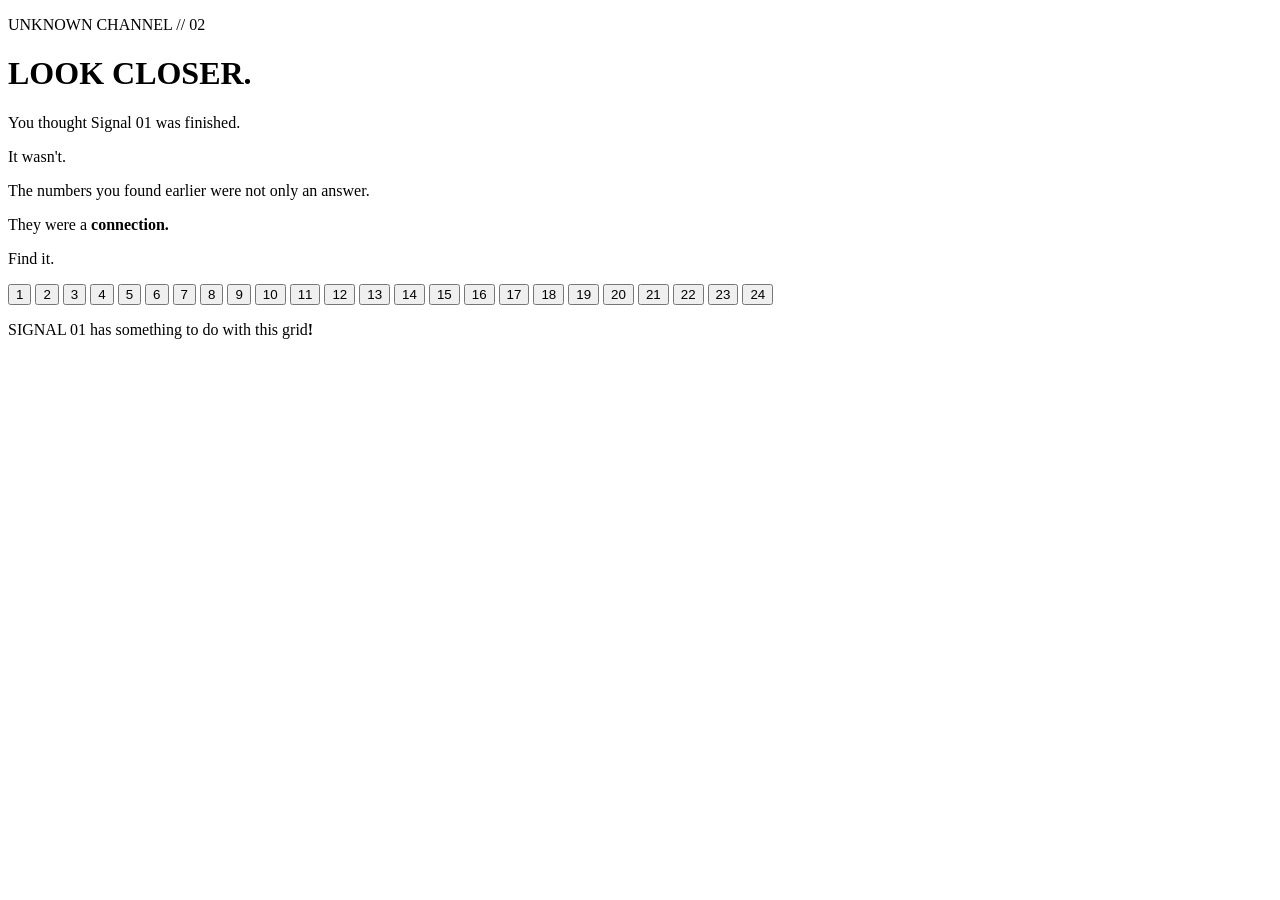
==== commit 5a82681d: "Rename Lost Signal/learn.html to learn.html" ====
--- a/learn.html
+++ b/learn.html
@@ -212,4 +212,4 @@
 
 </body>
 
-</html>+</html>
